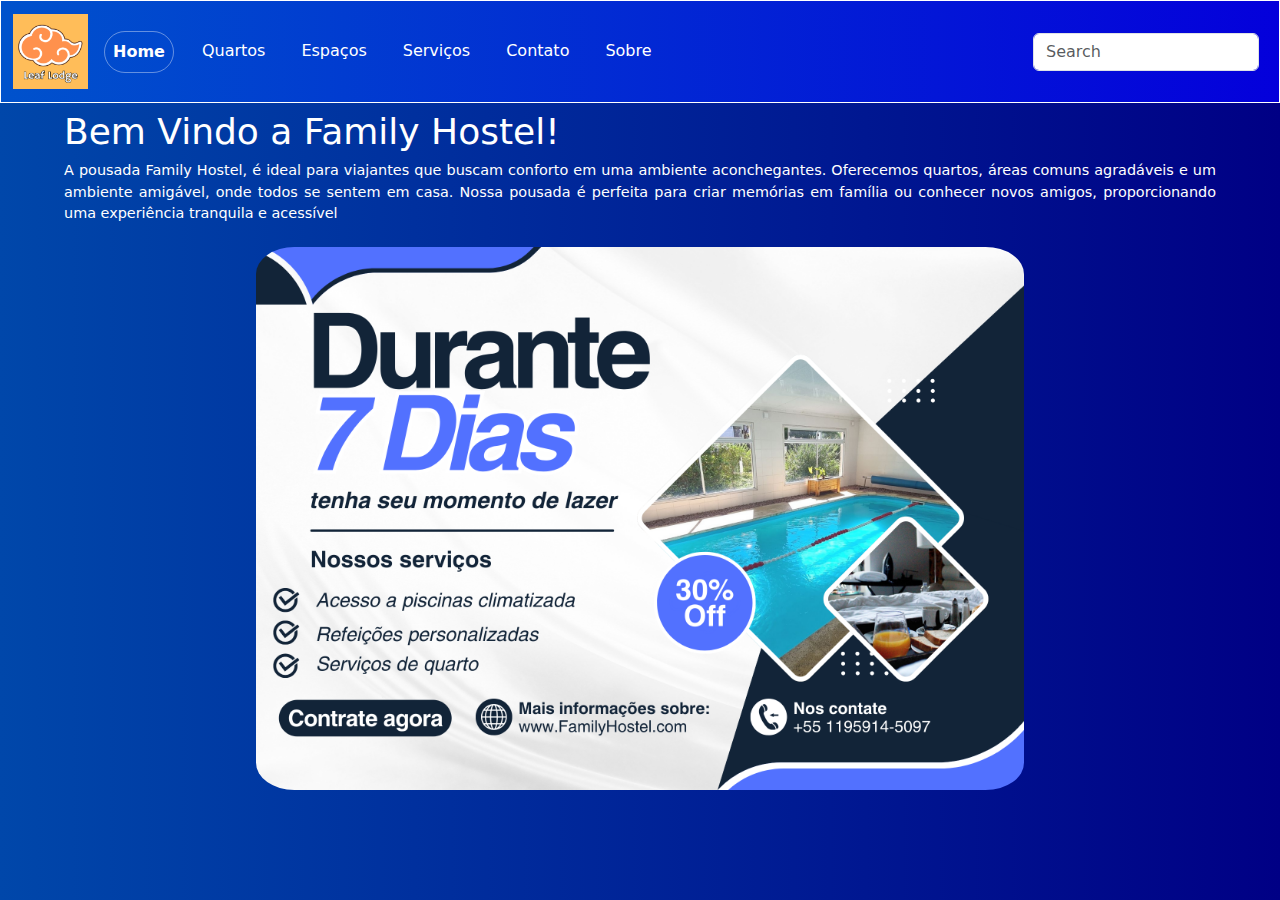
==== pages/index.html @ f78d79a2 "Merge pull request #2 from Dearer-Dev/main" ====
<!DOCTYPE html>
<html lang="pt-br">
<head>
    <meta charset="UTF-8">
    <meta name="viewport" content="width=s, initial-scale=1.0">
    <link href="https://cdn.jsdelivr.net/npm/bootstrap@5.3.3/dist/css/bootstrap.min.css" rel="stylesheet" integrity="sha384-QWTKZyjpPEjISv5WaRU9OFeRpok6YctnYmDr5pNlyT2bRjXh0JMhjY6hW+ALEwIH" crossorigin="anonymous">    
    <script src="https://cdn.jsdelivr.net/npm/bootstrap@5.3.3/dist/js/bootstrap.bundle.min.js" integrity="sha384-YvpcrYf0tY3lHB60NNkmXc5s9fDVZLESaAA55NDzOxhy9GkcIdslK1eN7N6jIeHz" crossorigin="anonymous"></script>
    <link rel="stylesheet" href="../css/styles.css">
    <script src="/script.js"></script>
    <title>Family Hostel</title>
</head>
<body>
    
    <!-- Navbar (Bootstrap) -->
    
    <nav class="navbar navbar-expand-lg bg-body-tertiary">
        <div class="container-fluid">
          
            <!-- Logo -->
            <a class="navbar-brand" href="#"><img class="logo" src="../IMG/Leaf Lodge.png" alt="Logo"></a>

            <!-- Botão do Responsivo -->
            <button class="navbar-toggler" type="button" data-bs-toggle="collapse" data-bs-target="#navbarSupportedContent" aria-controls="navbarSupportedContent" aria-expanded="false" aria-label="Toggle navigation">
                <span class="navbar-toggler-icon"></span>
            </button>
 
            <!-- Links para outras páginas -->
            <div class="collapse navbar-collapse" id="navbarSupportedContent">
                <ul class="navbar-nav me-auto mb-2 mb-lg-0">
                    <li class="nav-item">
                        <a class="nav-link active" aria-current="page" href="#">Home</a>
                    </li>
                    <li class="nav-item">
                        <a class="nav-link" href="./quartos.html">Quartos</a>
                    </li>
                    <li class="nav-item">
                        <a class="nav-link" href="./espacos.html">Espaços</a>
                    </li>
                    <li class="nav-item">
                        <a class="nav-link" href="./servicos.html">Serviços</a>
                    </li>
                    <li class="nav-item">
                        <a class="nav-link" href="./contato.html">Contato</a>
                    </li>
                    <li class="nav-item">
                        <a class="nav-link" href="./sobre.html">Sobre</a>
                    </li>
                </ul>

                <!-- Busca -->
                <form class="d-flex" role="search">
                <input class="form-control me-2" type="search" placeholder="Search" aria-label="Search">
                </form>
            </div>
        </div>
    </nav>

    <!-- Apresentação (Personalizado) -->
    
    <div class="apresentacao">
        <h1>Bem Vindo a Family Hostel!</h1>
        <p> A pousada Family Hostel, é ideal para viajantes que buscam conforto em uma ambiente aconchegantes. Oferecemos quartos, áreas comuns agradáveis e um ambiente amigável, onde todos se sentem em casa. Nossa pousada é perfeita para criar memórias em família ou conhecer novos amigos, proporcionando uma experiência tranquila e acessível </p>
    </div>
    
    <!-- Carrossel (Bootstrap) -->

    <!-- Oferta (Personalizado) -->
    <div class="oferta">
    <a class="oferta" href="./servicos.html">
        <img class="oferta-img" src="../IMG/Oferta.png" alt="Oferta">
    </a></div>

    <!-- Footer (Personalizado) -->

</body>
</html>
---- css/styles.css ----
body {
    background: linear-gradient(to right, rgb(0, 71, 170), rgb(0, 0, 133));
    color: white;
}

/* Navbar */

.navbar {
    background: linear-gradient(to right,  rgb(0, 82, 204), rgb(4, 0, 219));
    border: solid 1px white;
}
            /*Logo*/
.logo {
    height: 75px;
    width: 75px;
}
            /*Responsividade*/
.navbar-toggler {
    border: solid 1px white !important;
    color: white !important;
}
            /*Links*/
.nav-link {
    color: white;
    transition: 0.8s;
    margin-right: 20px;
}

.nav-link:hover {
    transform: scale(1.2);
    color: white !important;
}

.active {
    border: solid 1px rgba(255, 255, 255, 0.394);
    border-radius: 100px;
    color: white !important;
    font-weight: bold;
}

/* Apresentação */

.apresentacao {

    text-align: justify;
    transform: scale(0.9);
}

/* Carrossel */


/* Oferta */

.oferta {
    display: flex;
    justify-content: center;
}

.oferta-img {
    width: 60%;
    border-radius: 5%;
}

/* Footer */
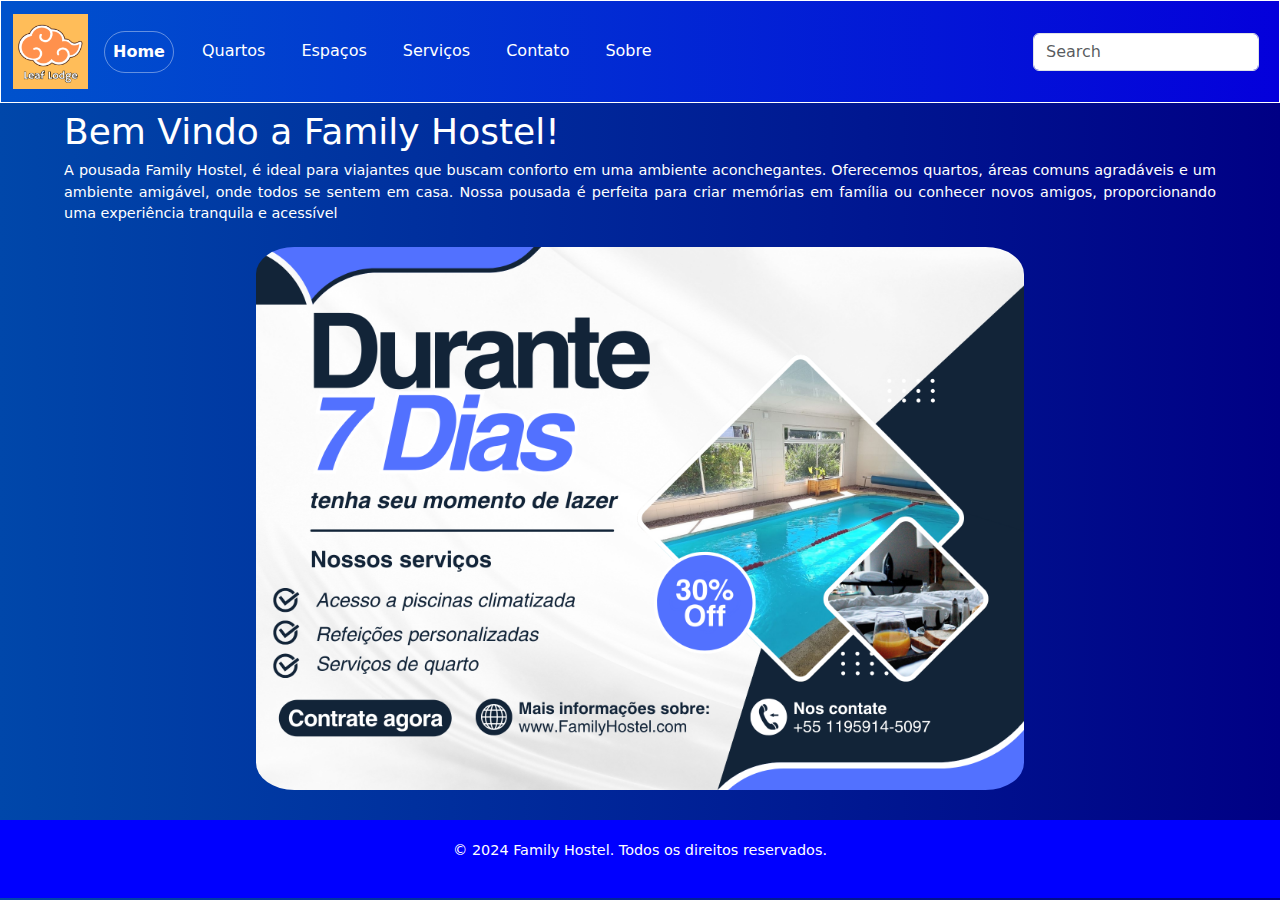
==== commit 15fe739a: "Adicionamento dos footer em todas as páginas e da pagina contato." ====
--- a/pages/index.html
+++ b/pages/index.html
@@ -71,6 +71,8 @@
     </a></div>
 
     <!-- Footer (Personalizado) -->
-
+    <footer class="rodape">
+        <p>&copy; 2024 Family Hostel. Todos os direitos reservados.</p>
+    </footer>
 </body>
 </html>--- a/css/styles.css
+++ b/css/styles.css
@@ -62,4 +62,13 @@
     border-radius: 5%;
 }
 
-/* Footer */+/* Footer */
+.rodape {
+    background-color: blue;
+    text-align: center;
+    margin-top: 30px;
+    font-size: 0.9em;
+    color: #ffffff;
+    padding: 20px;
+
+}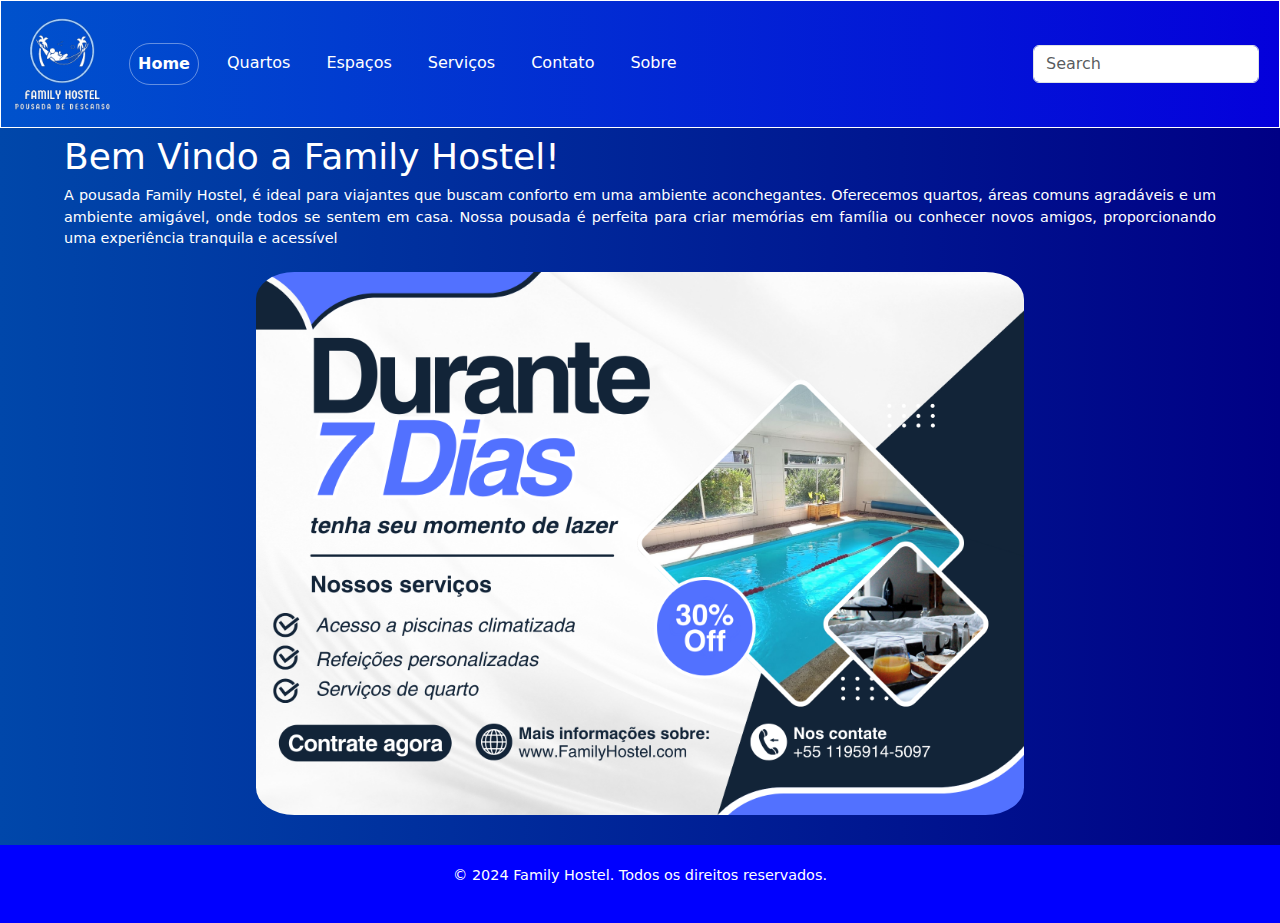
==== commit c881a3f0: "adicionamento da logo em todas as paginas" ====
--- a/pages/index.html
+++ b/pages/index.html
@@ -17,7 +17,7 @@
         <div class="container-fluid">
           
             <!-- Logo -->
-            <a class="navbar-brand" href="#"><img class="logo" src="../IMG/Leaf Lodge.png" alt="Logo"></a>
+            <a class="navbar-brand" href="#"><img class="logo" src="../IMG/logo.png" alt="Logo"></a>
 
             <!-- Botão do Responsivo -->
             <button class="navbar-toggler" type="button" data-bs-toggle="collapse" data-bs-target="#navbarSupportedContent" aria-controls="navbarSupportedContent" aria-expanded="false" aria-label="Toggle navigation">
--- a/css/styles.css
+++ b/css/styles.css
@@ -10,10 +10,10 @@
     background: linear-gradient(to right,  rgb(0, 82, 204), rgb(4, 0, 219));
     border: solid 1px white;
 }
-            /*Logo*/
+    /*Logo*/
 .logo {
-    height: 75px;
-    width: 75px;
+    height: 100px;
+    width: 100px;
 }
             /*Responsividade*/
 .navbar-toggler {
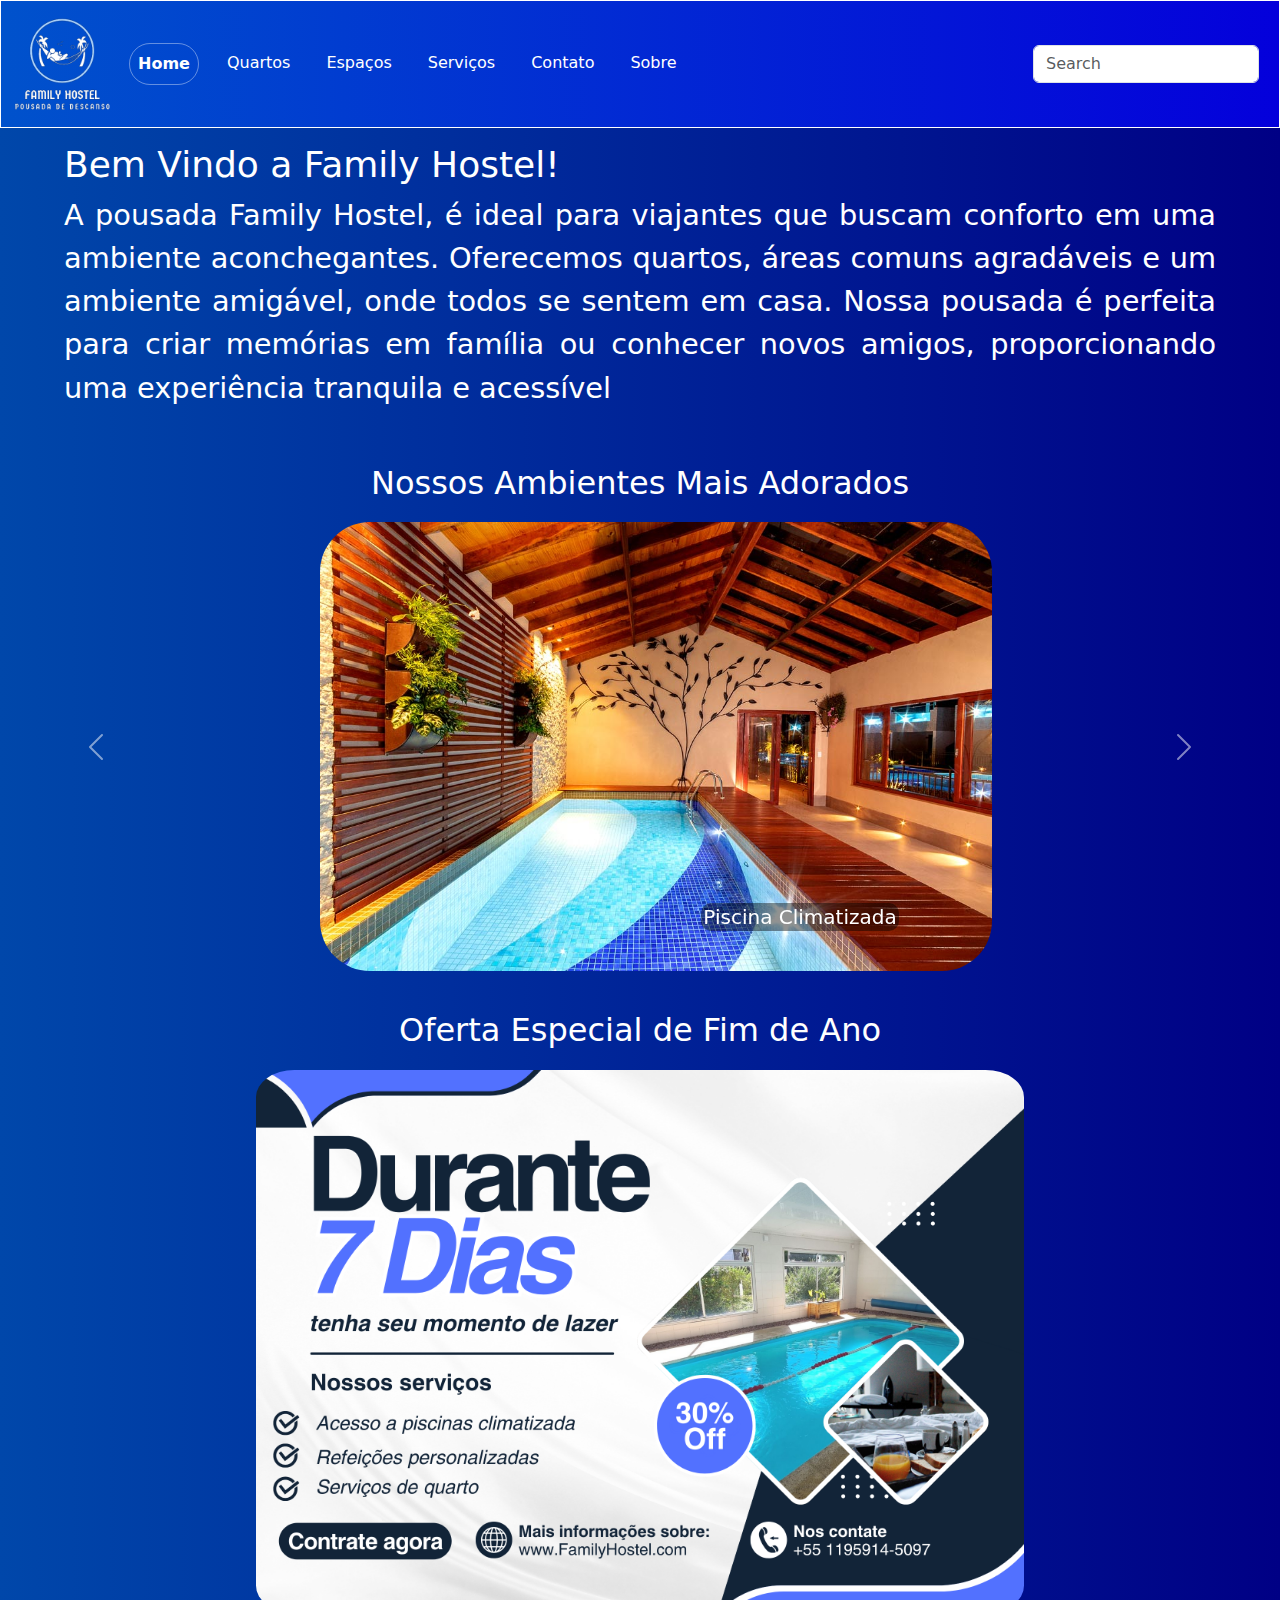
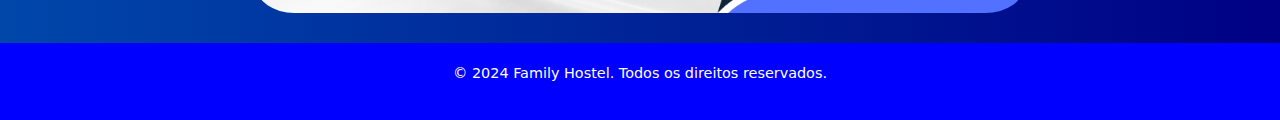
==== commit cbb81220: "finalização da pagina inicial com carrossel e titulos" ====
--- a/pages/index.html
+++ b/pages/index.html
@@ -64,11 +64,47 @@
     
     <!-- Carrossel (Bootstrap) -->
 
+    <h2>Nossos Ambientes Mais Adorados</h2>
+    <div id="carouselExample" class="carousel slide">
+        <div class="carousel-inner">
+          <div class="carousel-item active"><a href="./espacos.html">
+            <img src="../IMG/espacos/piscina.jpg" class="d-block w-100" alt="Piscina Climatizada"></a>
+            <div class="carousel-caption d-none d-md-block">
+                <h5>Piscina Climatizada</h5>
+            </div>
+          </div>
+          <div class="carousel-item"><a href="./quartos.html">
+            <img src="../IMG/quarto3/quarto3.jpeg" class="d-block w-100" alt="Suite Principal"></a>
+            <div class="carousel-caption d-none d-md-block">
+                <h5>Suíte Principal</h5>
+            </div>
+          </div>
+          <div class="carousel-item"><a href="./espacos.html">
+            <img src="../IMG/espacos/sala-de-jogos.jpeg" class="d-block w-100" alt="Sala de Jogos"></a>
+            <div class="carousel-caption d-none d-md-block">
+                <h5>Sala de Jogos</h5>
+            </div>
+          </div> 
+          
+        </div>
+        <button class="carousel-control-prev" type="button" data-bs-target="#carouselExample" data-bs-slide="prev">
+          <span class="carousel-control-prev-icon" aria-hidden="true"></span>
+          <span class="visually-hidden">Previous</span>
+        </button>
+        <button class="carousel-control-next" type="button" data-bs-target="#carouselExample" data-bs-slide="next">
+          <span class="carousel-control-next-icon" aria-hidden="true"></span>
+          <span class="visually-hidden">Next</span>
+        </button>
+      </div>
+
     <!-- Oferta (Personalizado) -->
+
+    <h2>Oferta Especial de Fim de Ano</h2>
     <div class="oferta">
-    <a class="oferta" href="./servicos.html">
-        <img class="oferta-img" src="../IMG/Oferta.png" alt="Oferta">
-    </a></div>
+        <a class="oferta" href="./servicos.html">
+            <img class="oferta-img" src="../IMG/Oferta.png" alt="Oferta">
+        </a>
+    </div>
 
     <!-- Footer (Personalizado) -->
     <footer class="rodape">
--- a/css/styles.css
+++ b/css/styles.css
@@ -39,28 +39,65 @@
     font-weight: bold;
 }
 
+h5 {
+    display: inline;
+    padding: 2px;
+    border-radius: 10px;
+    background-color: rgba(0, 0, 0, 0.427);
+}
+
 /* Apresentação */
 
 .apresentacao {
-
+    font-size: 2em;
     text-align: justify;
     transform: scale(0.9);
 }
 
 /* Carrossel */
 
+.carousel-inner {
+    padding-left: 25%;
+}
+
+.carousel-item {
+    border: none;
+}
+
+.d-block {
+    width: 70% !important;
+    border-radius: 50px ;
+    transition: 1s;
+}
+
+/* animação*/
+
+.d-block:hover, .oferta-img:hover {
+    transform: scale(0.9);
+}
 
 /* Oferta */
+
+h2 {
+    text-align: center;
+    margin-top: 40px;
+    margin-bottom: 20px;
+}
 
 .oferta {
     display: flex;
     justify-content: center;
+    cursor: default;
+
 }
 
 .oferta-img {
     width: 60%;
     border-radius: 5%;
+    cursor: pointer;
+    transition: 1s;
 }
+
 
 /* Footer */
 .rodape {
